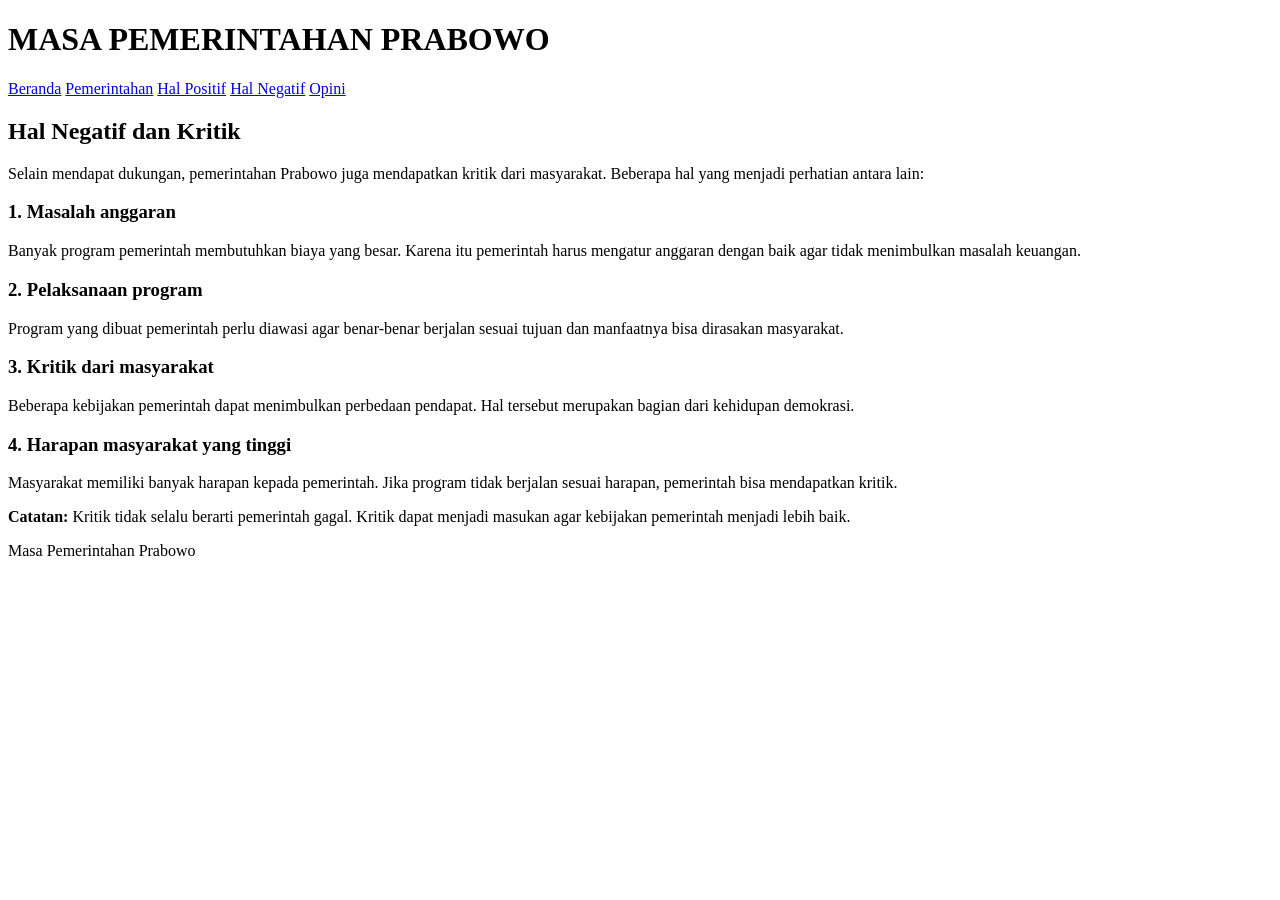
==== negatif.html @ 4da84e4a "Add files via upload" ====
<!DOCTYPE html>
<html lang="id">
<head>
    <meta charset="UTF-8">
    <meta name="viewport" content="width=device-width, initial-scale=1.0">
    <title>Hal Negatif</title>
    <link rel="stylesheet" href="style.css">
</head>

<body>

    <header>
        <h1>MASA PEMERINTAHAN PRABOWO</h1>

        <nav>
            <a href="index.html">Beranda</a>
            <a href="pemerintahan.html">Pemerintahan</a>
            <a href="positif.html">Hal Positif</a>
            <a href="#">Hal Negatif</a>
            <a href="opinion.html">Opini</a>
        </nav>
    </header>

    <main>

        <h2>Hal Negatif dan Kritik</h2>

        <p>
            Selain mendapat dukungan, pemerintahan Prabowo juga
            mendapatkan kritik dari masyarakat. Beberapa hal
            yang menjadi perhatian antara lain:
        </p>

        <div class="negatif">
            <h3>1. Masalah anggaran</h3>

            <p>
                Banyak program pemerintah membutuhkan biaya yang
                besar. Karena itu pemerintah harus mengatur anggaran
                dengan baik agar tidak menimbulkan masalah keuangan.
            </p>
        </div>

        <div class="negatif">
            <h3>2. Pelaksanaan program</h3>

            <p>
                Program yang dibuat pemerintah perlu diawasi agar
                benar-benar berjalan sesuai tujuan dan manfaatnya
                bisa dirasakan masyarakat.
            </p>
        </div>

        <div class="negatif">
            <h3>3. Kritik dari masyarakat</h3>

            <p>
                Beberapa kebijakan pemerintah dapat menimbulkan
                perbedaan pendapat. Hal tersebut merupakan bagian
                dari kehidupan demokrasi.
            </p>
        </div>

        <div class="negatif">
            <h3>4. Harapan masyarakat yang tinggi</h3>

            <p>
                Masyarakat memiliki banyak harapan kepada pemerintah.
                Jika program tidak berjalan sesuai harapan, pemerintah
                bisa mendapatkan kritik.
            </p>
        </div>

        <div class="catatan">
            <b>Catatan:</b>
            Kritik tidak selalu berarti pemerintah gagal.
            Kritik dapat menjadi masukan agar kebijakan pemerintah
            menjadi lebih baik.
        </div>

    </main>

    <footer>
        <p> Masa Pemerintahan Prabowo</p>
    </footer>

</body>
</html>
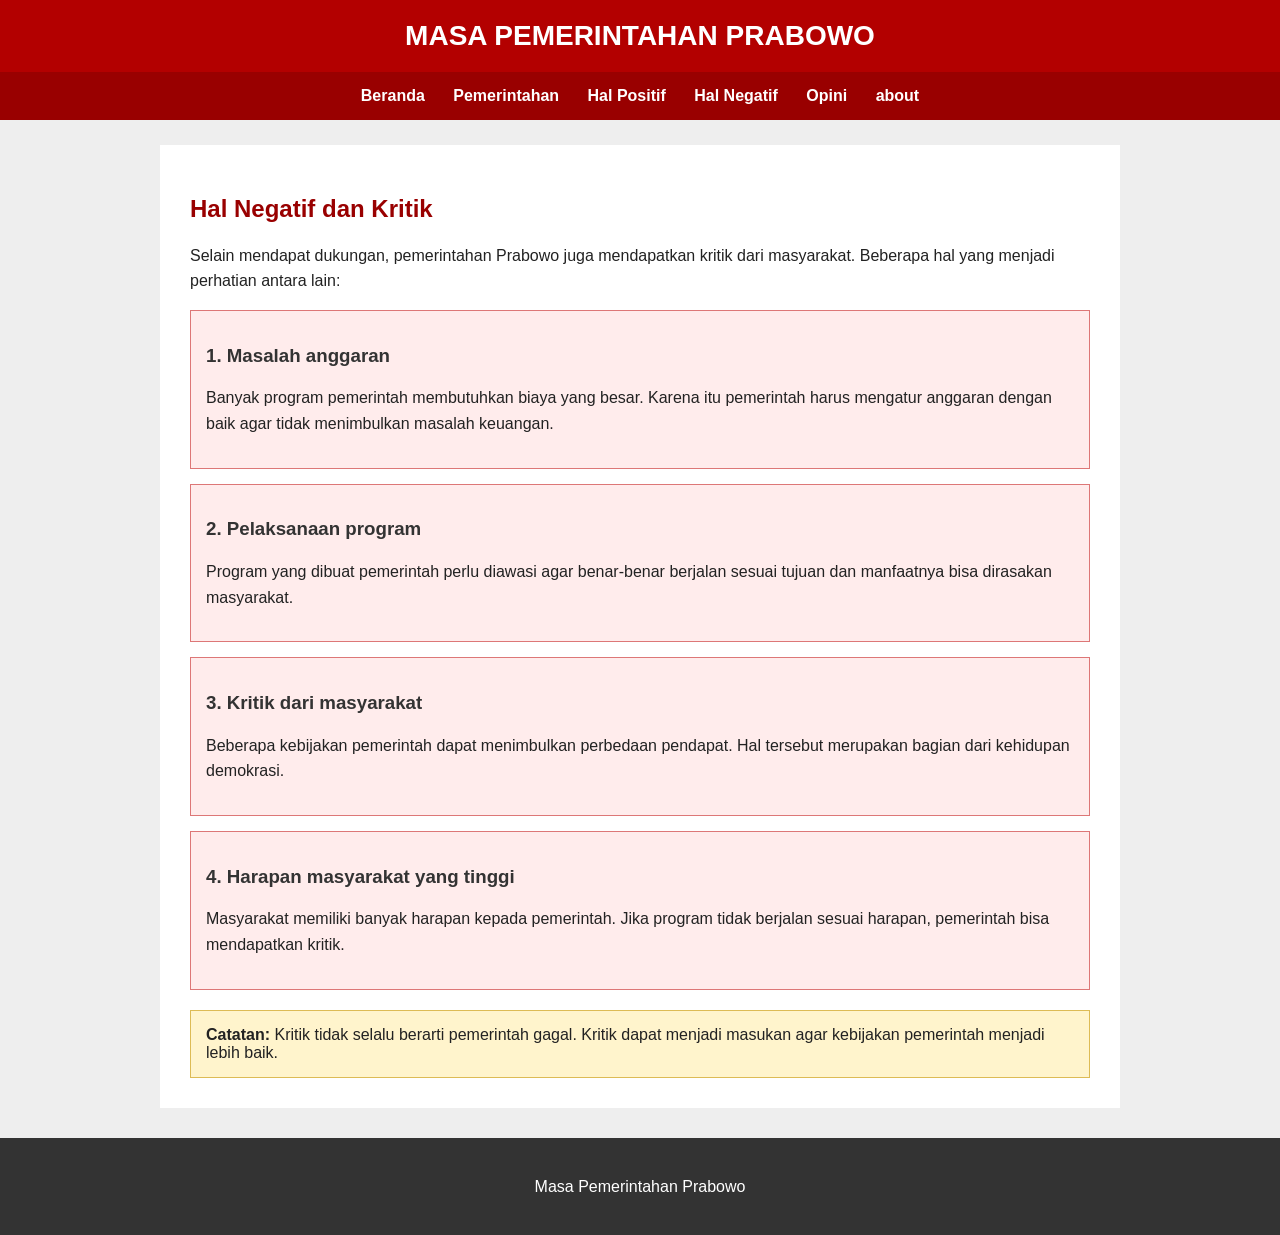
==== commit d9ed8c67: "Add 'about' link to navigation in negatif.html" ====
--- a/negatif.html
+++ b/negatif.html
@@ -18,6 +18,7 @@
             <a href="positif.html">Hal Positif</a>
             <a href="#">Hal Negatif</a>
             <a href="opinion.html">Opini</a>
+            <a href=cici.html> about </a>
         </nav>
     </header>
 
--- a/style.css
+++ b/style.css
@@ -0,0 +1,212 @@
+body {
+    font-family: Arial, sans-serif;
+    margin: 0;
+    background-color: #eeeeee;
+    color: #222222;
+}
+
+/* Bagian atas */
+
+header {
+    background-color: #b30000;
+    color: white;
+    text-align: center;
+    padding-top: 20px;
+}
+
+header h1 {
+    margin: 0;
+    padding-bottom: 20px;
+    font-size: 28px;
+}
+
+/* Navbar */
+
+nav {
+    background-color: #990000;
+    padding: 15px;
+}
+
+nav a {
+    color: white;
+    text-decoration: none;
+    margin: 0 12px;
+    font-weight: bold;
+}
+
+nav a:hover {
+    text-decoration: underline;
+}
+
+/* Isi */
+
+main {
+    background-color: white;
+    width: 80%;
+    max-width: 900px;
+    margin: 25px auto;
+    padding: 30px;
+    min-height: 500px;
+}
+
+h2 {
+    color: #990000;
+}
+
+h3 {
+    color: #333333;
+}
+
+p {
+    line-height: 1.6;
+}
+
+/* Judul */
+
+.judul {
+    text-align: center;
+    padding: 20px;
+}
+
+/* Kotak */
+
+.kotak {
+    background-color: #f5f5f5;
+    border-left: 5px solid #cc0000;
+    padding: 15px;
+    margin: 20px 0;
+}
+
+/* Positif */
+
+.positif {
+    background-color: #e9f7e9;
+    border: 1px solid #66aa66;
+    padding: 15px;
+    margin: 15px 0;
+}
+
+/* Negatif */
+
+.negatif {
+    background-color: #ffecec;
+    border: 1px solid #dd7777;
+    padding: 15px;
+    margin: 15px 0;
+}
+
+/* Catatan */
+
+.catatan {
+    background-color: #fff4cc;
+    border: 1px solid #ddbb55;
+    padding: 15px;
+    margin-top: 20px;
+}
+
+/* Tabel */
+
+table {
+    width: 100%;
+    border-collapse: collapse;
+    margin-top: 20px;
+}
+
+th,
+td {
+    border: 1px solid #555555;
+    padding: 10px;
+    text-align: left;
+}
+
+th {
+    background-color: #dddddd;
+}
+
+/* Polling */
+
+.polling {
+    background-color: #f2f2f2;
+    border: 1px solid #cccccc;
+    padding: 20px;
+    margin: 20px 0;
+}
+
+button {
+    background-color: #b30000;
+    color: white;
+    border: none;
+    padding: 10px 15px;
+    margin: 5px;
+    cursor: pointer;
+}
+
+button:hover {
+    background-color: #770000;
+}
+
+/* Form */
+
+input,
+select,
+textarea {
+    width: 100%;
+    max-width: 600px;
+    padding: 10px;
+    border: 1px solid #999999;
+    box-sizing: border-box;
+}
+
+textarea {
+    resize: vertical;
+}
+
+/* Opini yang masuk */
+
+.opini {
+    border: 1px solid #cccccc;
+    padding: 15px;
+    margin-top: 15px;
+    background-color: #fafafa;
+}
+
+/* Footer */
+
+footer {
+    background-color: #333333;
+    color: white;
+    text-align: center;
+    padding: 20px;
+    margin-top: 30px;
+}
+
+/* Tampilan HP */
+
+@media (max-width: 600px) {
+
+    header h1 {
+        font-size: 20px;
+    }
+
+    nav a {
+        display: block;
+        margin: 8px;
+    }
+
+    main {
+        width: 85%;
+        padding: 20px;
+    }
+
+    button {
+        width: 100%;
+        margin: 5px 0;
+    }
+}
+.kotak img {
+    width: 250px;
+    height: auto;
+    display: block;
+    margin-bottom: 15px;
+    border: 1px solid #999999;
+}
